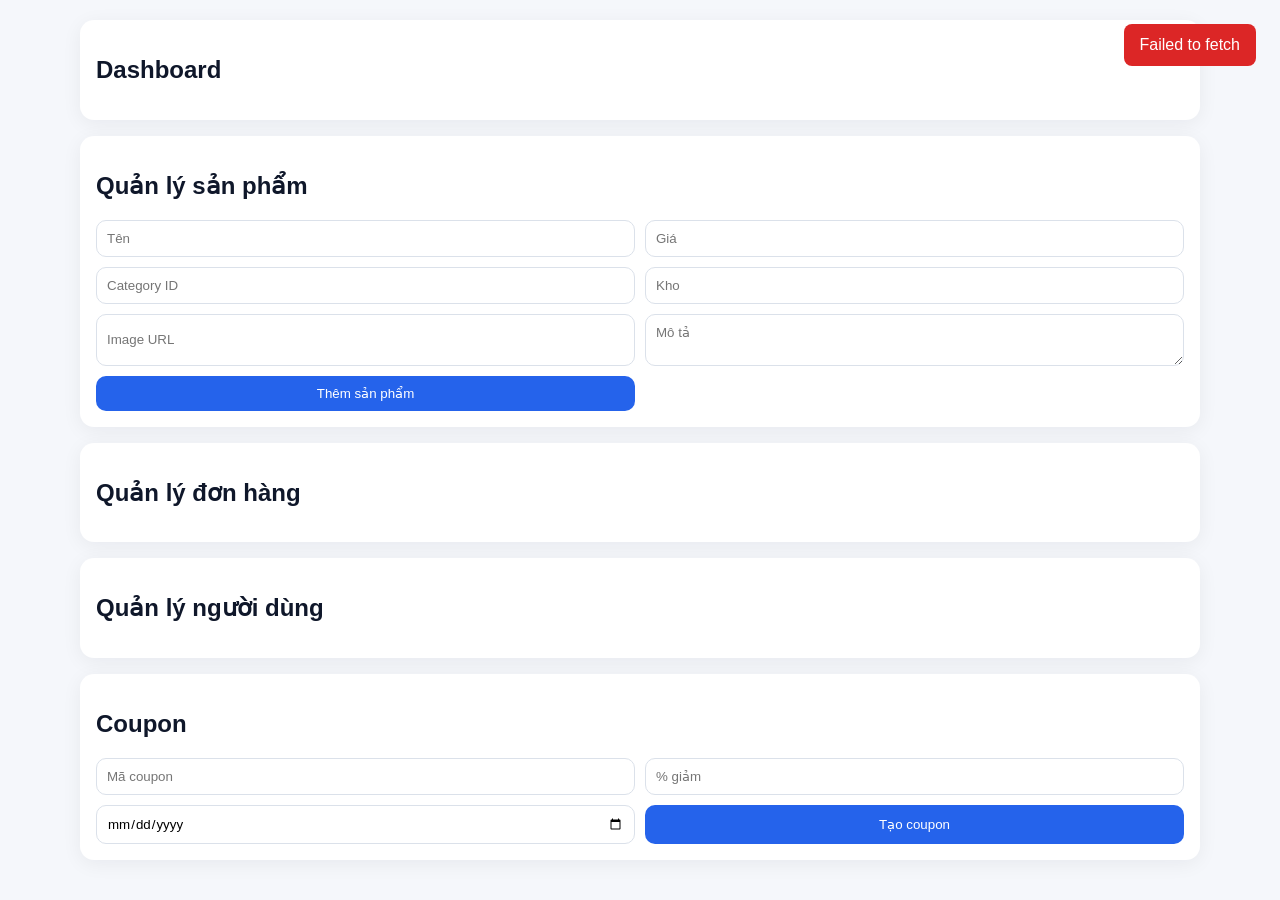
==== frontend/admin.html @ 833371eb "Build full-stack e-commerce site with Flask, MySQL, and vanilla JS" ====
<!doctype html><html lang="vi"><head><meta charset="UTF-8"><meta name="viewport" content="width=device-width, initial-scale=1.0"><title>Admin</title><link rel="stylesheet" href="./css/style.css"></head><body><main class="container"><section class="card"><h2>Dashboard</h2><div id="dashboardStats" class="stats"></div></section><section class="card"><h2>Quản lý sản phẩm</h2><form id="productForm" class="grid-2"><input id="name" placeholder="Tên" required><input id="price" type="number" step="0.01" placeholder="Giá" required><input id="category_id" type="number" placeholder="Category ID" required><input id="stock_quantity" type="number" placeholder="Kho" required><input id="image_url" placeholder="Image URL"><textarea id="description" placeholder="Mô tả"></textarea><button>Thêm sản phẩm</button></form><div id="productTable"></div></section><section class="card"><h2>Quản lý đơn hàng</h2><div id="orderTable"></div></section><section class="card"><h2>Quản lý người dùng</h2><div id="userTable"></div></section><section class="card"><h2>Coupon</h2><form id="couponForm" class="grid-2"><input id="code" placeholder="Mã coupon" required><input id="discount_percent" type="number" placeholder="% giảm" required><input id="expiry_date" type="date"><button>Tạo coupon</button></form><div id="couponTable"></div></section></main><div id="toast" class="toast"></div><script src="./js/admin.js"></script></body></html>
---- frontend/css/style.css ----
:root { --bg:#f5f7fb; --card:#fff; --text:#0f172a; --muted:#64748b; --pri:#2563eb; --danger:#dc2626; }
* { box-sizing: border-box; font-family: 'Inter', sans-serif; }
body { margin:0; background:var(--bg); color:var(--text); }
.container { width:min(1120px,92%); margin:20px auto; }
.header { display:flex; justify-content:space-between; align-items:center; gap:12px; }
.header nav { display:flex; gap:10px; align-items:center; flex-wrap:wrap; }
a, button { text-decoration:none; cursor:pointer; }
button, .btn { background:var(--pri); color:#fff; border:0; border-radius:10px; padding:10px 14px; }
.ghost { background:#e2e8f0; color:#0f172a; }
.card { background:var(--card); border-radius:14px; padding:16px; box-shadow:0 4px 20px rgba(15, 23, 42, .06); margin-bottom:16px; }
.filters { display:grid; grid-template-columns: repeat(auto-fit,minmax(140px,1fr)); gap:10px; }
input, select, textarea { width:100%; border:1px solid #dbe1ea; border-radius:10px; padding:10px; }
.product-grid { display:grid; grid-template-columns: repeat(auto-fit,minmax(220px,1fr)); gap:16px; }
.product { overflow:hidden; }
.product img { width:100%; aspect-ratio:4/3; object-fit:cover; border-radius:10px; }
.price { color:var(--pri); font-weight:700; }
.muted { color:var(--muted); font-size:14px; }
.auth-wrap { max-width:450px; }
.toast { position:fixed; top:24px; right:24px; background:#0f172a; color:#fff; padding:12px 16px; border-radius:8px; opacity:0; transform:translateY(-8px); transition:.25s; }
.toast.show { opacity:1; transform:translateY(0); }
.row { display:flex; justify-content:space-between; align-items:center; gap:8px; margin:8px 0; }
.grid-2 { display:grid; grid-template-columns: repeat(2,minmax(0,1fr)); gap:10px; }
.stats { display:grid; grid-template-columns:repeat(auto-fit,minmax(150px,1fr)); gap:12px; }
.badge { padding:4px 8px; border-radius:20px; background:#e2e8f0; display:inline-block; }
@media (max-width: 768px){ .grid-2{grid-template-columns:1fr;} }
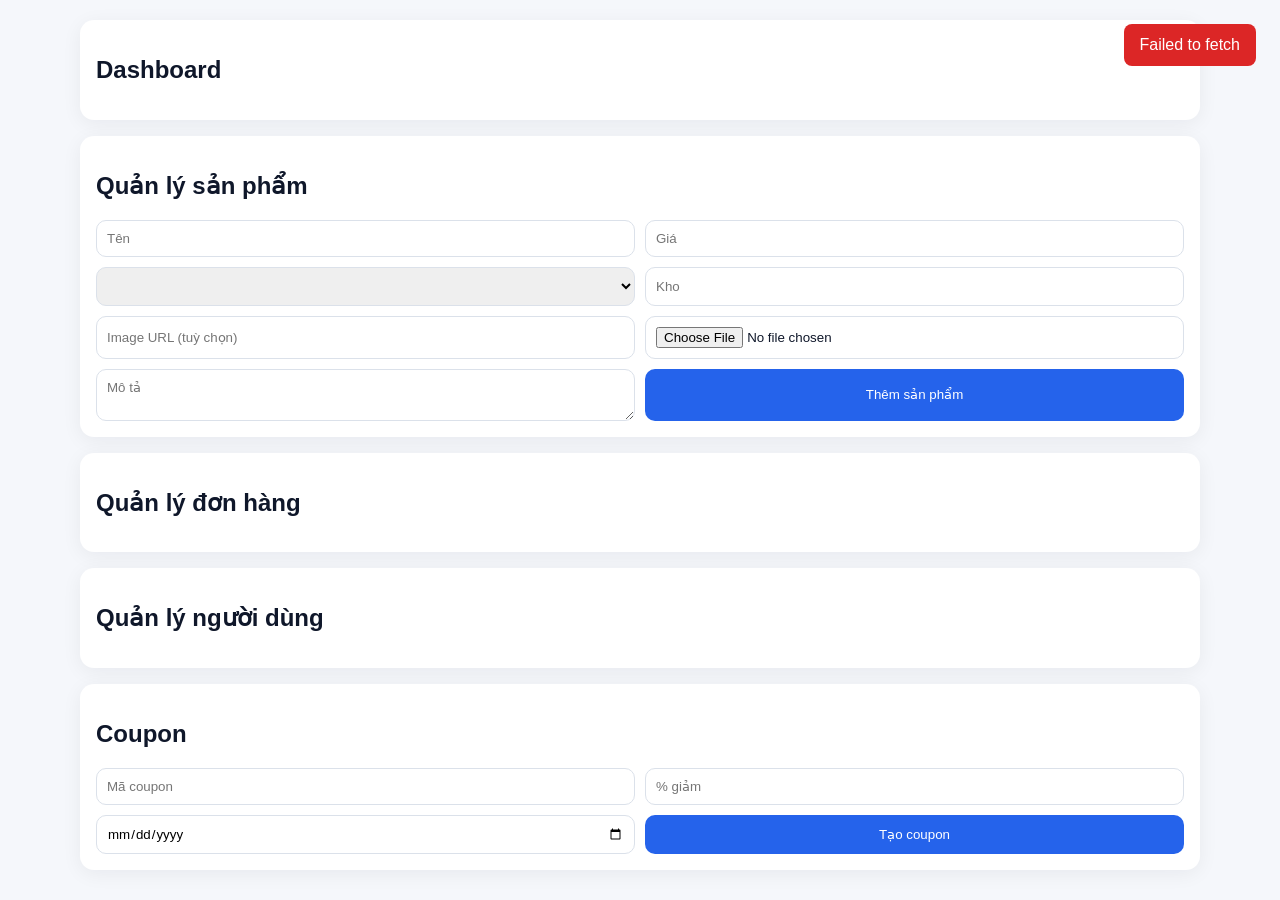
==== commit 89b480c2: "Add cart, search, product insights, image upload, and bank transfer support" ====
--- a/frontend/admin.html
+++ b/frontend/admin.html
@@ -1 +1,55 @@
-<!doctype html><html lang="vi"><head><meta charset="UTF-8"><meta name="viewport" content="width=device-width, initial-scale=1.0"><title>Admin</title><link rel="stylesheet" href="./css/style.css"></head><body><main class="container"><section class="card"><h2>Dashboard</h2><div id="dashboardStats" class="stats"></div></section><section class="card"><h2>Quản lý sản phẩm</h2><form id="productForm" class="grid-2"><input id="name" placeholder="Tên" required><input id="price" type="number" step="0.01" placeholder="Giá" required><input id="category_id" type="number" placeholder="Category ID" required><input id="stock_quantity" type="number" placeholder="Kho" required><input id="image_url" placeholder="Image URL"><textarea id="description" placeholder="Mô tả"></textarea><button>Thêm sản phẩm</button></form><div id="productTable"></div></section><section class="card"><h2>Quản lý đơn hàng</h2><div id="orderTable"></div></section><section class="card"><h2>Quản lý người dùng</h2><div id="userTable"></div></section><section class="card"><h2>Coupon</h2><form id="couponForm" class="grid-2"><input id="code" placeholder="Mã coupon" required><input id="discount_percent" type="number" placeholder="% giảm" required><input id="expiry_date" type="date"><button>Tạo coupon</button></form><div id="couponTable"></div></section></main><div id="toast" class="toast"></div><script src="./js/admin.js"></script></body></html>
+<!doctype html>
+<html lang="vi">
+<head>
+  <meta charset="UTF-8">
+  <meta name="viewport" content="width=device-width, initial-scale=1.0">
+  <title>Admin</title>
+  <link rel="stylesheet" href="./css/style.css">
+</head>
+<body>
+  <main class="container">
+    <section class="card">
+      <h2>Dashboard</h2>
+      <div id="dashboardStats" class="stats"></div>
+    </section>
+
+    <section class="card">
+      <h2>Quản lý sản phẩm</h2>
+      <form id="productForm" class="grid-2">
+        <input id="name" placeholder="Tên" required>
+        <input id="price" type="number" step="0.01" placeholder="Giá" required>
+        <select id="category_id" required></select>
+        <input id="stock_quantity" type="number" placeholder="Kho" required>
+        <input id="image_url" placeholder="Image URL (tuỳ chọn)">
+        <input id="product_image" type="file" accept="image/*">
+        <textarea id="description" placeholder="Mô tả"></textarea>
+        <button>Thêm sản phẩm</button>
+      </form>
+      <div id="productTable"></div>
+    </section>
+
+    <section class="card">
+      <h2>Quản lý đơn hàng</h2>
+      <div id="orderTable"></div>
+    </section>
+
+    <section class="card">
+      <h2>Quản lý người dùng</h2>
+      <div id="userTable"></div>
+    </section>
+
+    <section class="card">
+      <h2>Coupon</h2>
+      <form id="couponForm" class="grid-2">
+        <input id="code" placeholder="Mã coupon" required>
+        <input id="discount_percent" type="number" placeholder="% giảm" required>
+        <input id="expiry_date" type="date">
+        <button>Tạo coupon</button>
+      </form>
+      <div id="couponTable"></div>
+    </section>
+  </main>
+  <div id="toast" class="toast"></div>
+  <script src="./js/admin.js"></script>
+</body>
+</html>
